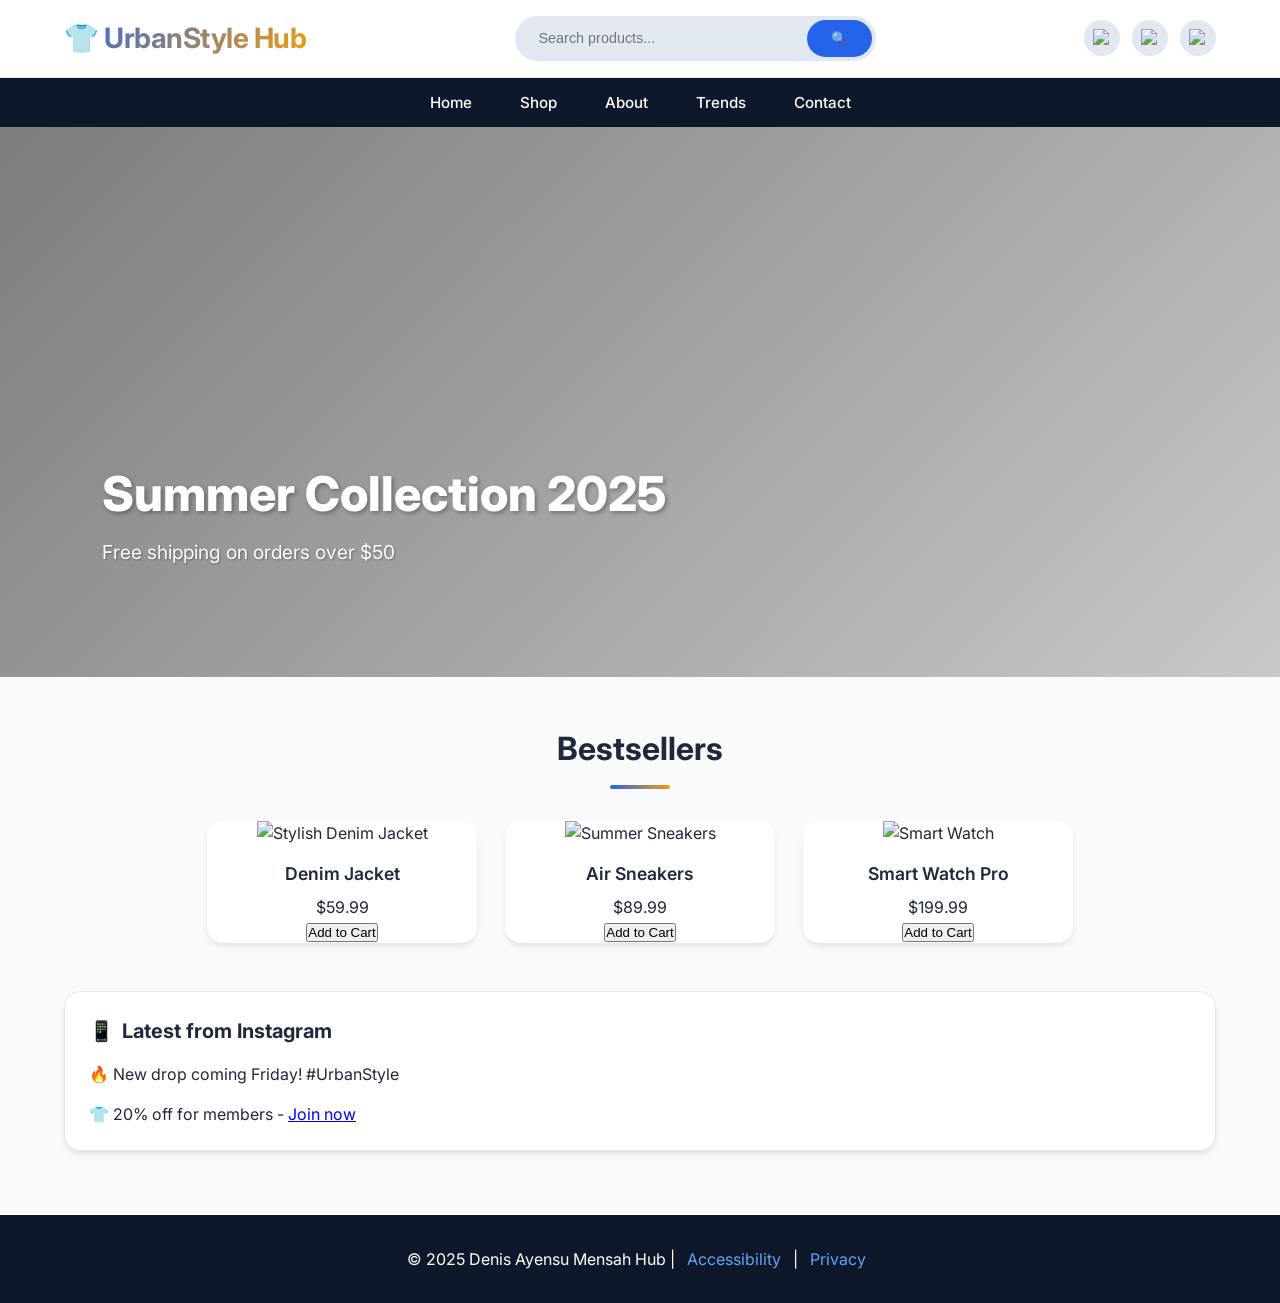
==== index.html @ 50a87a60 "adding new codes" ====
<!DOCTYPE html>
<html lang="en">
<head>
    <meta charset="UTF-8">
    <meta name="viewport" content="width=device-width, initial-scale=1.0, user-scalable=yes">
    <title>Denis Ayensu Mensah  Hub - Home</title>
    <link rel="stylesheet" href="style.css">
</head>
<body>
    <!-- Header with Search and Social Media -->
    <header>
        <div class="top-bar">
            <div class="logo">
                <h1>UrbanStyle Hub</h1>
            </div>
            <div class="search-bar">
                <input type="text" id="searchInput" placeholder="Search products..." aria-label="Search website">
                <button onclick="pageSearch()">🔍</button>
            </div>
            <div class="social-icons">
                <a href="#" aria-label="Facebook"><img src="https://img.icons8.com/fluent/24/facebook-new.png" alt="FB"></a>
                <a href="#" aria-label="Twitter"><img src="https://img.icons8.com/fluent/24/twitter.png" alt="Twitter"></a>
                <a href="#" aria-label="Instagram"><img src="https://img.icons8.com/fluent/24/instagram-new.png" alt="IG"></a>
            </div>
        </div>
        <!-- Responsive Navigation -->
        <nav>
            <ul class="nav-menu">
                <li><a href="index.html">Home</a></li>
                <li><a href="products.html">Shop</a></li>
                <li><a href="about.html">About</a></li>
                <li><a href="blog.html">Trends</a></li>
                <li><a href="contact.html">Contact</a></li>
            </ul>
        </nav>
    </header>

    <!-- Background Video that auto-plays -->
    <div class="hero-video">
        <video autoplay muted loop playsinline aria-label="Background fashion show video">
            <source src="https://www.w3schools.com/html/mov_bbb.mp4" type="video/mp4">
            Your browser does not support the video tag.
        </video>
        <div class="hero-text">
            <h2>Summer Collection 2025</h2>
            <p>Free shipping on orders over $50</p>
        </div>
    </div>

    <!-- Product Boxes with border-radius, box-shadow, hover -->
    <main>
        <h2 class="section-title">Bestsellers</h2>
        <div class="product-grid">
            <div class="product-card" tabindex="0">
                <img src="https://via.placeholder.com/300x200?text=Product+1" alt="Stylish Denim Jacket">
                <h3>Denim Jacket</h3>
                <p>$59.99</p>
                <button>Add to Cart</button>
            </div>
            <div class="product-card" tabindex="0">
                <img src="https://via.placeholder.com/300x200?text=Product+2" alt="Summer Sneakers">
                <h3>Air Sneakers</h3>
                <p>$89.99</p>
                <button>Add to Cart</button>
            </div>
            <div class="product-card" tabindex="0">
                <img src="https://via.placeholder.com/300x200?text=Product+3" alt="Smart Watch">
                <h3>Smart Watch Pro</h3>
                <p>$199.99</p>
                <button>Add to Cart</button>
            </div>
        </div>

        <!-- Social Media Newsfeed Embed (Static Demo) -->
        <div class="newsfeed">
            <h3>Latest from Instagram</h3>
            <div class="fake-feed">
                <p>🔥 New drop coming Friday! #UrbanStyle</p>
                <p>👕 20% off for members - <a href="#">Join now</a></p>
            </div>
        </div>
    </main>

    <footer>
        <p>© 2025 Denis Ayensu Mensah  Hub | <a href="#">Accessibility</a> | <a href="#">Privacy</a></p>
    </footer>

    <script>
        // On-page text search function
        function pageSearch() {
            let input = document.getElementById('searchInput').value.toLowerCase();
            let bodyText = document.body.innerText.toLowerCase();
            if (bodyText.indexOf(input) > -1) {
                alert("Found on page! (Demo: Scroll manually. Real version would highlight.)");
                // Highlight logic can be added but requires DOM traversal.
            } else {
                alert("Text not found on this page.");
            }
        }
    </script>
</body>
</html>
---- style.css ----
/* ============================================
   URBANSTYLE HUB - MODERN E-COMMERCE CSS
   Clean, Professional, Responsive Design
   ============================================ */

/* Import Google Fonts for better typography */
@import url('https://fonts.googleapis.com/css2?family=Inter:ital,wght@0,300;0,400;0,500;0,600;0,700;1,400&display=swap');

/* CSS Variables for consistent theming */
:root {
    --primary: #2563eb;
    --primary-dark: #1d4ed8;
    --primary-light: #60a5fa;
    --secondary: #0f172a;
    --accent: #f59e0b;
    --dark: #1e293b;
    --light: #f8fafc;
    --gray: #64748b;
    --gray-light: #e2e8f0;
    --white: #ffffff;
    --shadow-sm: 0 1px 2px 0 rgb(0 0 0 / 0.05);
    --shadow: 0 4px 6px -1px rgb(0 0 0 / 0.1);
    --shadow-lg: 0 10px 15px -3px rgb(0 0 0 / 0.1);
    --shadow-xl: 0 20px 25px -5px rgb(0 0 0 / 0.1);
    --radius: 0.75rem;
    --radius-lg: 1rem;
}

* {
    margin: 0;
    padding: 0;
    box-sizing: border-box;
}

body {
    font-family: 'Inter', -apple-system, BlinkMacSystemFont, 'Segoe UI', sans-serif;
    background: var(--light);
    color: var(--dark);
    line-height: 1.5;
}

/* ============================================
   HEADER & NAVIGATION
   ============================================ */

/* Top Bar */
.top-bar {
    display: flex;
    justify-content: space-between;
    align-items: center;
    padding: 1rem 5%;
    background: var(--white);
    border-bottom: 1px solid var(--gray-light);
    flex-wrap: wrap;
    gap: 1rem;
}

.logo h1 {
    font-size: 1.75rem;
    font-weight: 700;
    background: linear-gradient(135deg, var(--primary), var(--accent));
    -webkit-background-clip: text;
    background-clip: text;
    color: transparent;
    letter-spacing: -0.5px;
}

.logo h1::before {
    content: "👕 ";
    background: none;
    -webkit-background-clip: unset;
    background-clip: unset;
    color: var(--primary);
}

/* Search Bar */
.search-bar {
    display: flex;
    gap: 0.5rem;
    background: var(--gray-light);
    padding: 0.25rem;
    border-radius: 2rem;
}

.search-bar input {
    padding: 0.65rem 1.25rem;
    border: none;
    background: transparent;
    border-radius: 2rem;
    width: 280px;
    font-size: 0.9rem;
    outline: none;
}

.search-bar input:focus {
    background: var(--white);
}

.search-bar button {
    background: var(--primary);
    border: none;
    padding: 0.65rem 1.5rem;
    border-radius: 2rem;
    cursor: pointer;
    color: var(--white);
    font-weight: 600;
    transition: all 0.3s ease;
}

.search-bar button:hover {
    background: var(--primary-dark);
    transform: scale(1.02);
}

/* Social Icons */
.social-icons {
    display: flex;
    gap: 0.75rem;
}

.social-icons a {
    display: flex;
    align-items: center;
    justify-content: center;
    width: 36px;
    height: 36px;
    background: var(--gray-light);
    border-radius: 50%;
    transition: all 0.3s ease;
}

.social-icons a:hover {
    background: var(--primary);
    transform: translateY(-3px);
}

.social-icons img {
    width: 18px;
    height: 18px;
}

/* Navigation Menu */
nav {
    background: var(--secondary);
    position: sticky;
    top: 0;
    z-index: 100;
}

.nav-menu {
    display: flex;
    list-style: none;
    justify-content: center;
    gap: 0.5rem;
    padding: 0.75rem 5%;
}

.nav-menu a {
    color: var(--white);
    text-decoration: none;
    font-weight: 500;
    padding: 0.6rem 1.25rem;
    border-radius: 2rem;
    transition: all 0.3s ease;
    font-size: 0.95rem;
}

.nav-menu a:hover {
    background: rgba(255, 255, 255, 0.1);
    color: var(--primary-light);
}

/* ============================================
   HERO SECTION WITH VIDEO
   ============================================ */

.hero-video {
    position: relative;
    height: 550px;
    overflow: hidden;
}

.hero-video video {
    width: 100%;
    height: 100%;
    object-fit: cover;
}

.hero-video::after {
    content: '';
    position: absolute;
    top: 0;
    left: 0;
    right: 0;
    bottom: 0;
    background: linear-gradient(135deg, rgba(0,0,0,0.5), rgba(0,0,0,0.2));
}

.hero-text {
    position: absolute;
    bottom: 20%;
    left: 8%;
    z-index: 2;
}

.hero-text h2 {
    font-size: 3rem;
    font-weight: 800;
    color: var(--white);
    margin-bottom: 0.5rem;
    text-shadow: 2px 2px 4px rgba(0,0,0,0.3);
}

.hero-text p {
    font-size: 1.2rem;
    color: var(--white);
    text-shadow: 1px 1px 2px rgba(0,0,0,0.3);
}

/* ============================================
   SECTION TITLES
   ============================================ */

.section-title {
    text-align: center;
    font-size: 2rem;
    font-weight: 700;
    margin: 3rem 0 2rem;
    position: relative;
}

.section-title::after {
    content: '';
    display: block;
    width: 60px;
    height: 4px;
    background: linear-gradient(90deg, var(--primary), var(--accent));
    margin: 0.75rem auto 0;
    border-radius: 2px;
}

/* ============================================
   PRODUCT CARDS (Beautiful & Modern)
   ============================================ */

.product-grid {
    display: flex;
    justify-content: center;
    gap: 1.75rem;
    flex-wrap: wrap;
    padding: 0 5%;
}

.product-card {
    background: var(--white);
    border-radius: var(--radius-lg);
    overflow: hidden;
    box-shadow: var(--shadow);
    transition: all 0.4s cubic-bezier(0.2, 0.9, 0.4, 1.1);
    text-align: center;
    width: 270px;
    position: relative;
    cursor: pointer;
}

.product-card:hover {
    transform: translateY(-12px);
    box-shadow: var(--shadow-xl);
}

.product-card img {
    width: 100%;
    height: 260px;
    object-fit: cover;
    transition: transform 0.5s ease;
}

.product-card:hover img {
    transform: scale(1.05);
}

.product-card h3 {
    margin: 1rem 0 0.5rem;
    font-size: 1.1rem;
    font-weight: 600;
    color: var(--dark);
}

.price {
    font-size: 1.25rem;
    font-weight: 700;
    color: var(--primary);
}

.old-price {
    text-decoration: line-through;
    font-size: 0.85rem;
    color: var(--gray);
    margin-left: 0.5rem;
    font-weight: normal;
}

.rating {
    font-size: 0.8rem;
    color: var(--accent);
    margin: 0.5rem 0;
}

.badge {
    position: absolute;
    top: 12px;
    right: 12px;
    background: linear-gradient(135deg, var(--accent), #f97316);
    color: var(--white);
    padding: 0.3rem 0.75rem;
    border-radius: 2rem;
    font-size: 0.7rem;
    font-weight: 700;
    z-index: 2;
}

.add-to-cart {
    background: var(--secondary);
    color: var(--white);
    border: none;
    padding: 0.75rem 1rem;
    margin: 0.75rem 1rem 1rem;
    border-radius: 2rem;
    cursor: pointer;
    font-weight: 600;
    transition: all 0.3s ease;
    width: calc(100% - 2rem);
}

.add-to-cart:hover {
    background: var(--primary);
    transform: scale(0.98);
}

/* ============================================
   SOCIAL MEDIA NEWSFEED
   ============================================ */

.newsfeed {
    background: var(--white);
    margin: 3rem 5%;
    padding: 1.5rem;
    border-radius: var(--radius-lg);
    box-shadow: var(--shadow);
    border: 1px solid var(--gray-light);
}

.newsfeed h3 {
    font-size: 1.25rem;
    margin-bottom: 1rem;
    display: flex;
    align-items: center;
    gap: 0.5rem;
}

.newsfeed h3::before {
    content: "📱";
}

.fake-feed {
    display: flex;
    flex-direction: column;
    gap: 1rem;
}

.feed-post {
    padding: 1rem;
    background: var(--light);
    border-radius: var(--radius);
    border-left: 4px solid var(--primary);
    transition: all 0.3s ease;
}

.feed-post:hover {
    background: #f1f5f9;
    transform: translateX(5px);
}

.feed-post strong {
    color: var(--primary);
}

.feed-post small {
    color: var(--gray);
    font-size: 0.7rem;
    display: block;
    margin-top: 0.5rem;
}

/* ============================================
   FEATURES SECTION
   ============================================ */

.features {
    display: flex;
    justify-content: center;
    gap: 1.5rem;
    flex-wrap: wrap;
    margin: 3rem 5%;
}

.feature-box {
    background: var(--white);
    padding: 1.75rem;
    border-radius: var(--radius);
    text-align: center;
    flex: 1;
    min-width: 180px;
    box-shadow: var(--shadow);
    transition: all 0.3s ease;
    border: 1px solid var(--gray-light);
}

.feature-box:hover {
    transform: translateY(-5px);
    box-shadow: var(--shadow-lg);
    border-color: var(--primary-light);
}

.feature-box h3 {
    color: var(--primary);
    margin-bottom: 0.5rem;
    font-size: 1.1rem;
}

/* ============================================
   ABOUT PAGE STYLES
   ============================================ */

.about-page {
    max-width: 1200px;
    margin: 0 auto;
    padding: 0 5%;
}

.about-content {
    display: flex;
    gap: 3rem;
    margin: 2rem 0;
    flex-wrap: wrap;
}

.about-image {
    flex: 1;
    min-width: 280px;
}

.about-image img {
    width: 100%;
    border-radius: var(--radius-lg);
    box-shadow: var(--shadow-lg);
}

.about-text {
    flex: 1;
}

.about-text h3 {
    color: var(--primary);
    margin: 1rem 0 0.75rem;
    font-size: 1.35rem;
}

.about-text ul {
    margin-left: 1.5rem;
    margin-top: 0.75rem;
}

.about-text li {
    margin: 0.6rem 0;
}

/* Stats */
.stats {
    display: flex;
    justify-content: space-between;
    gap: 1.5rem;
    flex-wrap: wrap;
    margin: 3rem 0;
}

.stat-box {
    background: linear-gradient(135deg, var(--primary), var(--primary-dark));
    color: var(--white);
    padding: 1.75rem;
    border-radius: var(--radius);
    text-align: center;
    flex: 1;
    min-width: 140px;
    transition: transform 0.3s ease;
}

.stat-box:hover {
    transform: translateY(-5px);
}

.stat-box h3 {
    font-size: 2rem;
    margin-bottom: 0.5rem;
    font-weight: 800;
}

/* ============================================
   BLOG PAGE STYLES
   ============================================ */

.blog-page {
    max-width: 1200px;
    margin: 0 auto;
    padding: 0 5%;
}

.blog-grid {
    display: grid;
    grid-template-columns: repeat(auto-fit, minmax(340px, 1fr));
    gap: 2rem;
    margin: 2rem 0;
}

.blog-card {
    background: var(--white);
    border-radius: var(--radius-lg);
    overflow: hidden;
    box-shadow: var(--shadow);
    transition: all 0.4s ease;
}

.blog-card:hover {
    transform: translateY(-8px);
    box-shadow: var(--shadow-xl);
}

.blog-card img {
    width: 100%;
    height: 220px;
    object-fit: cover;
}

.blog-content {
    padding: 1.5rem;
}

.blog-content h3 {
    font-size: 1.2rem;
    margin-bottom: 0.5rem;
    color: var(--dark);
}

.blog-date {
    color: var(--gray);
    font-size: 0.8rem;
    margin-bottom: 0.75rem;
}

.read-more {
    display: inline-block;
    margin-top: 1rem;
    color: var(--primary);
    text-decoration: none;
    font-weight: 600;
}

.read-more:hover {
    text-decoration: underline;
}

/* Newsletter */
.newsletter {
    background: linear-gradient(135deg, var(--secondary), #1e293b);
    color: var(--white);
    padding: 2.5rem;
    border-radius: var(--radius-lg);
    text-align: center;
    margin: 3rem 0;
}

.newsletter h3 {
    font-size: 1.5rem;
    margin-bottom: 0.5rem;
}

.newsletter-form {
    display: flex;
    justify-content: center;
    gap: 1rem;
    margin-top: 1.5rem;
    flex-wrap: wrap;
}

.newsletter-form input {
    padding: 0.85rem 1.25rem;
    border: none;
    border-radius: 2rem;
    width: 280px;
    font-size: 1rem;
}

.newsletter-form button {
    background: var(--primary);
    border: none;
    padding: 0.85rem 1.75rem;
    border-radius: 2rem;
    color: var(--white);
    font-weight: 600;
    cursor: pointer;
    transition: all 0.3s ease;
}

.newsletter-form button:hover {
    background: var(--primary-dark);
    transform: scale(1.02);
}

/* ============================================
   CONTACT PAGE STYLES
   ============================================ */

.contact-page {
    max-width: 1200px;
    margin: 0 auto;
    padding: 0 5%;
}

.contact-container {
    display: flex;
    gap: 3rem;
    margin: 2rem 0;
    flex-wrap: wrap;
}

.contact-info,
.contact-form {
    flex: 1;
    background: var(--white);
    padding: 2rem;
    border-radius: var(--radius-lg);
    box-shadow: var(--shadow);
    border: 1px solid var(--gray-light);
}

.contact-info h3,
.contact-form h3 {
    color: var(--primary);
    margin-bottom: 1.25rem;
    font-size: 1.3rem;
}

.info-item {
    display: flex;
    align-items: center;
    gap: 1rem;
    margin: 1.25rem 0;
    padding: 0.5rem;
}

.info-item span {
    font-size: 1.5rem;
}

.social-links {
    margin-top: 1.5rem;
    display: flex;
    flex-wrap: wrap;
    gap: 0.75rem;
}

.social-link {
    padding: 0.5rem 1.25rem;
    background: var(--gray-light);
    border-radius: 2rem;
    text-decoration: none;
    color: var(--dark);
    font-weight: 500;
    transition: all 0.3s ease;
}

.social-link:hover {
    background: var(--primary);
    color: var(--white);
}

.contact-form input,
.contact-form textarea {
    width: 100%;
    padding: 0.85rem;
    margin: 0.6rem 0;
    border: 1px solid var(--gray-light);
    border-radius: var(--radius);
    font-family: inherit;
    transition: all 0.3s ease;
}

.contact-form input:focus,
.contact-form textarea:focus {
    outline: none;
    border-color: var(--primary);
    box-shadow: 0 0 0 3px rgba(37, 99, 235, 0.1);
}

.submit-btn {
    background: var(--primary);
    color: var(--white);
    border: none;
    padding: 0.85rem;
    border-radius: 2rem;
    cursor: pointer;
    font-weight: 600;
    width: 100%;
    margin-top: 1rem;
    transition: all 0.3s ease;
}

.submit-btn:hover {
    background: var(--primary-dark);
    transform: translateY(-2px);
}

/* Map */
.map {
    margin: 2rem 0;
    background: var(--white);
    padding: 2rem;
    border-radius: var(--radius-lg);
    box-shadow: var(--shadow);
}

.map h3 {
    color: var(--primary);
    margin-bottom: 1rem;
}

.fake-map {
    background: var(--gray-light);
    height: 220px;
    display: flex;
    align-items: center;
    justify-content: center;
    border-radius: var(--radius);
    color: var(--gray);
    font-size: 1.1rem;
}

/* ============================================
   CATEGORY FILTERS
   ============================================ */

.category-filter {
    display: flex;
    justify-content: center;
    gap: 0.75rem;
    flex-wrap: wrap;
    margin: 1.5rem 5% 2rem;
}

.filter-btn {
    background: var(--white);
    border: 2px solid var(--gray-light);
    padding: 0.6rem 1.3rem;
    border-radius: 2rem;
    cursor: pointer;
    font-weight: 600;
    transition: all 0.3s ease;
    color: var(--dark);
}

.filter-btn.active,
.filter-btn:hover {
    background: var(--primary);
    border-color: var(--primary);
    color: var(--white);
}

/* ============================================
   FOOTER
   ============================================ */

footer {
    text-align: center;
    background: var(--secondary);
    color: var(--white);
    padding: 2rem;
    margin-top: 4rem;
}

footer a {
    color: var(--primary-light);
    text-decoration: none;
    margin: 0 0.5rem;
    transition: color 0.3s ease;
}

footer a:hover {
    color: var(--white);
    text-decoration: underline;
}

/* ============================================
   ACCESSIBILITY FEATURES
   ============================================ */

/* Feature 1: Visible focus for keyboard navigation */
a:focus,
button:focus,
.product-card:focus,
input:focus,
textarea:focus,
.filter-btn:focus {
    outline: 3px solid var(--primary);
    outline-offset: 3px;
}

/* Feature 2: High contrast mode support */
@media (prefers-contrast: high) {
    body {
        background: white;
        color: black;
    }
    .product-card,
    .feature-box,
    .newsfeed {
        border: 2px solid black;
    }
}

/* Skip to content link */
.skip-link {
    position: absolute;
    top: -40px;
    left: 0;
    background: var(--primary);
    color: white;
    padding: 8px 16px;
    text-decoration: none;
    z-index: 999;
}

.skip-link:focus {
    top: 0;
}

/* ============================================
   RESPONSIVE DESIGN - MEDIA QUERIES
   ============================================ */

/* Tablet and Mobile - Vertical Navigation */
@media (max-width: 768px) {
    .top-bar {
        flex-direction: column;
        text-align: center;
    }
    
    .search-bar {
        width: 100%;
        justify-content: center;
    }
    
    .search-bar input {
        width: 60%;
    }
    
    /* VERTICAL NAVIGATION on mobile */
    .nav-menu {
        flex-direction: column;
        align-items: stretch;
        gap: 0.25rem;
        padding: 0.5rem;
    }
    
    .nav-menu li {
        width: 100%;
        text-align: center;
    }
    
    .nav-menu a {
        display: block;
        padding: 0.75rem;
        border-radius: 0.5rem;
    }
    
    .hero-video {
        height: 350px;
    }
    
    .hero-text {
        bottom: 10%;
        left: 5%;
        right: 5%;
    }
    
    .hero-text h2 {
        font-size: 1.5rem;
    }
    
    .hero-text p {
        font-size: 0.9rem;
    }
    
    .section-title {
        font-size: 1.5rem;
    }
    
    .product-grid {
        flex-direction: column;
        align-items: center;
    }
    
    .product-card {
        width: 90%;
        max-width: 320px;
    }
    
    .features {
        flex-direction: column;
        align-items: center;
    }
    
    .feature-box {
        width: 90%;
    }
    
    .about-content {
        flex-direction: column;
    }
    
    .stats {
        flex-direction: column;
        align-items: center;
    }
    
    .stat-box {
        width: 90%;
    }
    
    .blog-grid {
        grid-template-columns: 1fr;
    }
    
    .contact-container {
        flex-direction: column;
    }
}

/* Tablets Landscape */
@media (min-width: 769px) and (max-width: 1024px) {
    .product-grid {
        gap: 1.25rem;
    }
    
    .product-card {
        width: 230px;
    }
    
    .hero-text h2 {
        font-size: 2rem;
    }
}

/* Desktop Large - Ensures no horizontal scroll at 1024x768 */
@media (min-width: 1024px) and (max-height: 800px) {
    body {
        overflow-x: hidden;
    }
    
    .hero-video {
        height: 450px;
    }
}

/* Print Styles */
@media print {
    .hero-video,
    .search-bar,
    .social-icons,
    .add-to-cart,
    .newsletter,
    .map,
    .category-filter {
        display: none;
    }
    
    body {
        background: white;
        color: black;
    }
    
    a {
        text-decoration: none;
        color: black;
    }
    
    .product-card,
    .feature-box {
        box-shadow: none;
        border: 1px solid #ccc;
    }
}
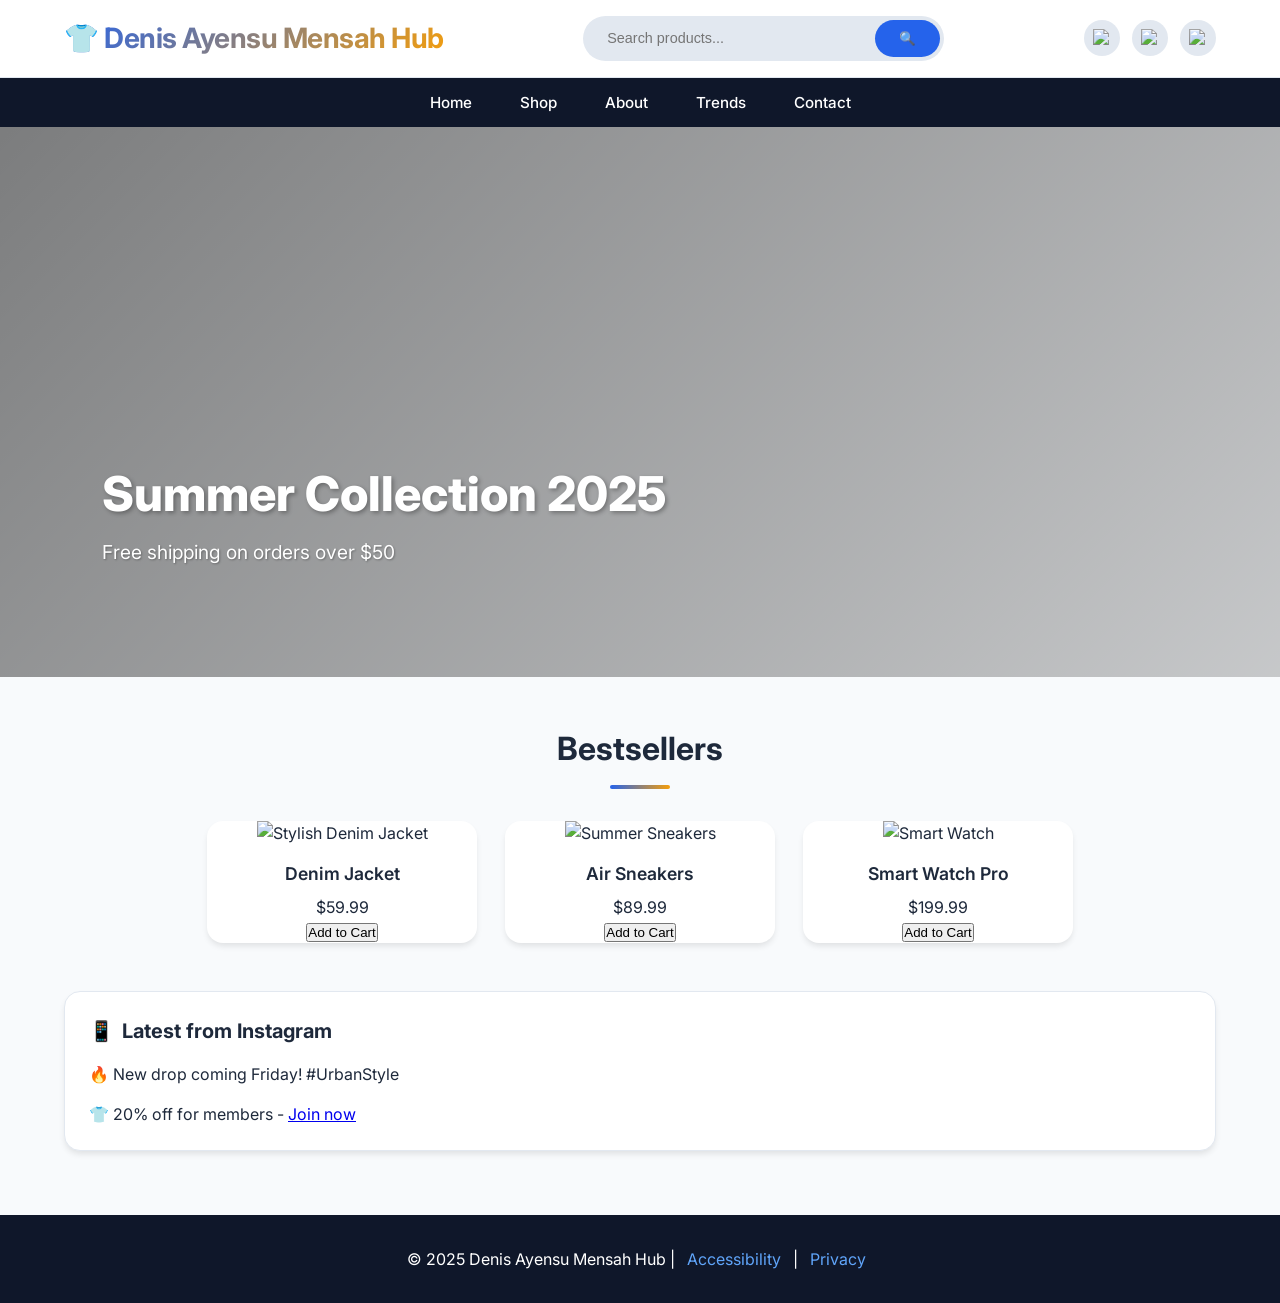
==== commit e5fbf51f: "adding new codes" ====
--- a/index.html
+++ b/index.html
@@ -11,7 +11,7 @@
     <header>
         <div class="top-bar">
             <div class="logo">
-                <h1>UrbanStyle Hub</h1>
+                <h1>Denis Ayensu Mensah  Hub</h1>
             </div>
             <div class="search-bar">
                 <input type="text" id="searchInput" placeholder="Search products..." aria-label="Search website">
